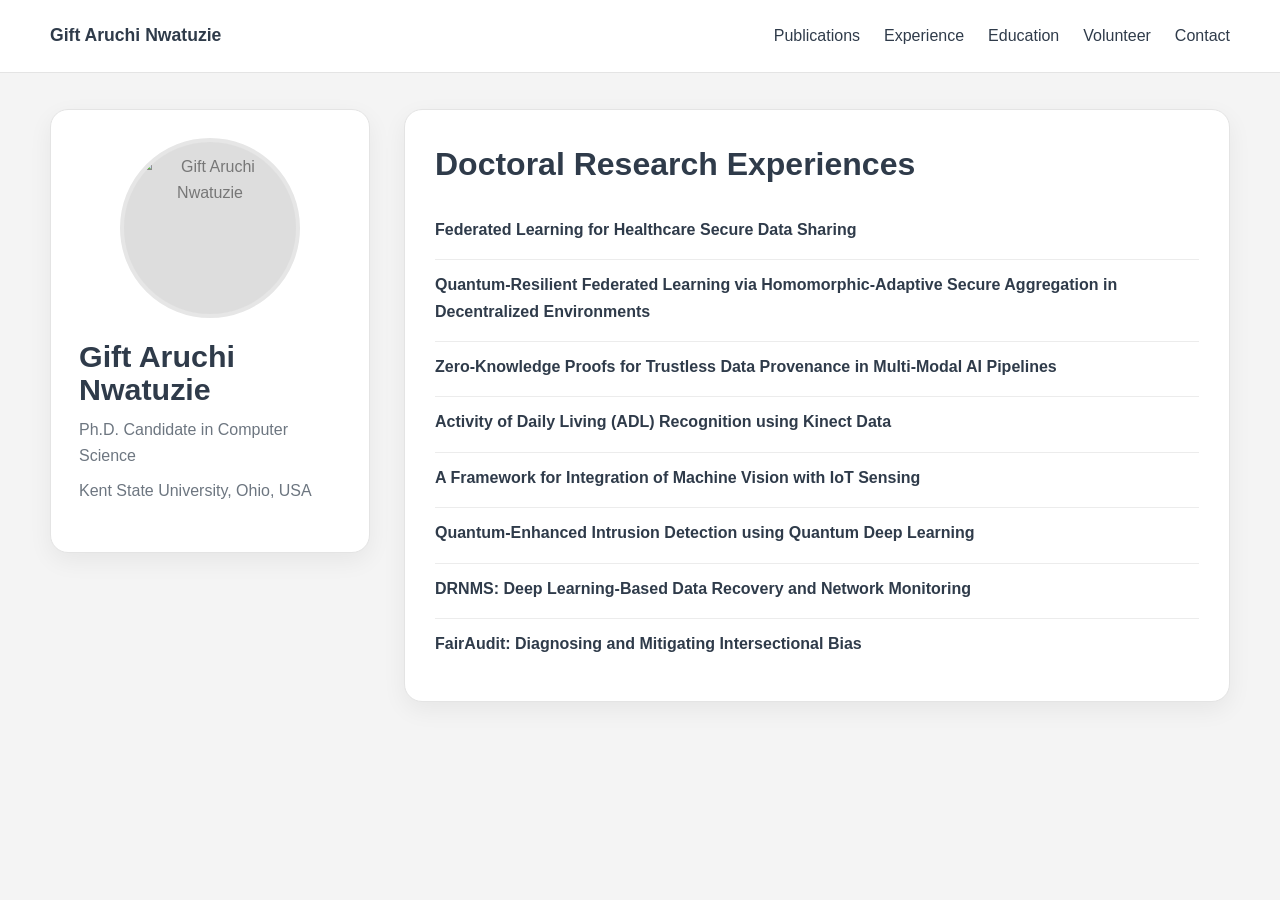
==== doctoral-experience.html @ 45d18c3c "Add doctoral experience HTML page" ====
<!DOCTYPE html>
<html lang="en">
<head>
  <meta charset="UTF-8" />
  <meta name="viewport" content="width=device-width, initial-scale=1.0" />
  <title>Doctoral Research Experiences | Gift Aruchi Nwatuzie</title>
  <link rel="stylesheet" href="styles.css" />
</head>
<body>
  <header class="topbar">
    <div class="container topbar-inner">
      <div class="site-name"><a href="index.html">Gift Aruchi Nwatuzie</a></div>
      <nav class="nav">
        <div class="dropdown">
          <button class="dropbtn">Publications</button>
          <div class="dropdown-content">
            <a href="doctoral-publications.html">Doctoral Research Publications</a>
            <a href="bsc-msc-publications.html">BSc and MSc Publications</a>
          </div>
        </div>
        <div class="dropdown">
          <button class="dropbtn">Experience</button>
          <div class="dropdown-content">
            <a href="doctoral-experience.html">Doctoral Research Experiences</a>
            <a href="teaching-mentoring.html">Teaching and Mentoring Experiences</a>
            <a href="professional-experience.html">Professional Experiences</a>
          </div>
        </div>
        <a href="education.html">Education</a>
        <a href="volunteer.html">Volunteer</a>
        <a href="contact.html">Contact</a>
      </nav>
    </div>
  </header>

  <main class="container layout">
    <aside>
      <div class="profile-card">
        <a href="index.html" class="photo-link"><div class="profile-photo"><img src="gift-photo.jpg" alt="Gift Aruchi Nwatuzie" /></div></a>
        <h1 class="profile-name">Gift Aruchi Nwatuzie</h1>
        <div class="profile-role">Ph.D. Candidate in Computer Science</div>
        <div class="profile-school">Kent State University, Ohio, USA</div>
      </div>
    </aside>

    <section class="content">
      <div class="section">
        <h1>Doctoral Research Experiences</h1>

        <div class="entry"><strong>Federated Learning for Healthcare Secure Data Sharing</strong></div>
        <div class="entry"><strong>Quantum-Resilient Federated Learning via Homomorphic-Adaptive Secure Aggregation in Decentralized Environments</strong></div>
        <div class="entry"><strong>Zero-Knowledge Proofs for Trustless Data Provenance in Multi-Modal AI Pipelines</strong></div>
        <div class="entry"><strong>Activity of Daily Living (ADL) Recognition using Kinect Data</strong></div>
        <div class="entry"><strong>A Framework for Integration of Machine Vision with IoT Sensing</strong></div>
        <div class="entry"><strong>Quantum-Enhanced Intrusion Detection using Quantum Deep Learning</strong></div>
        <div class="entry"><strong>DRNMS: Deep Learning-Based Data Recovery and Network Monitoring</strong></div>
        <div class="entry"><strong>FairAudit: Diagnosing and Mitigating Intersectional Bias</strong></div>
      </div>
    </section>
  </main>
</body>
</html>
---- styles.css ----
:root{
  --bg:#f4f4f4;
  --card:#ffffff;
  --text:#444;
  --heading:#2f3b4a;
  --muted:#6d7680;
  --accent:#1f7a9a;
  --line:#e4e4e4;
  --shadow:0 8px 24px rgba(0,0,0,.06);
  --radius:18px;
  --max-width:1180px;
}

*{box-sizing:border-box}
html{scroll-behavior:smooth}
body{
  margin:0;
  font-family:Arial, Helvetica, sans-serif;
  background:var(--bg);
  color:var(--text);
  line-height:1.65;
}

a{
  color:var(--accent);
  text-decoration:none;
}

a:hover{
  text-decoration:underline;
}

.container{
  width:min(var(--max-width), calc(100% - 32px));
  margin:0 auto;
}

.topbar{
  background:#fff;
  border-bottom:1px solid var(--line);
  position:sticky;
  top:0;
  z-index:1000;
}

.topbar-inner{
  min-height:72px;
  display:flex;
  align-items:center;
  justify-content:space-between;
  gap:20px;
  flex-wrap:wrap;
}

.site-name{
  font-size:1.1rem;
  font-weight:700;
  color:var(--heading);
  padding:18px 0;
}

.site-name a{
  color:var(--heading);
  text-decoration:none;
}

.site-name a:hover{
  color:var(--accent);
}

.nav{
  display:flex;
  gap:24px;
  flex-wrap:wrap;
  align-items:center;
}

.nav a,
.dropbtn{
  color:var(--heading);
  font-weight:500;
  font-size:1rem;
  background:none;
  border:none;
  cursor:pointer;
  font-family:inherit;
  padding:0;
}

.nav a:hover,
.dropbtn:hover{
  color:var(--accent);
  text-decoration:none;
}

.dropdown{
  position:relative;
  display:inline-block;
}

.dropdown-content{
  display:none;
  position:absolute;
  top:100%;
  left:0;
  min-width:280px;
  background:#fff;
  border:1px solid var(--line);
  border-radius:12px;
  box-shadow:var(--shadow);
  overflow:hidden;
  z-index:2000;
}

.dropdown-content a{
  display:block;
  padding:12px 16px;
  color:var(--text);
  font-size:.97rem;
  border-bottom:1px solid #efefef;
}

.dropdown-content a:last-child{
  border-bottom:none;
}

.dropdown-content a:hover{
  background:#f8f8f8;
  color:var(--accent);
  text-decoration:none;
}

.dropdown:hover .dropdown-content{
  display:block;
}

.layout{
  display:grid;
  grid-template-columns:320px 1fr;
  gap:34px;
  padding:36px 0 50px;
  align-items:start;
}

.profile-card{
  background:var(--card);
  border:1px solid var(--line);
  border-radius:var(--radius);
  box-shadow:var(--shadow);
  padding:28px;
  position:sticky;
  top:94px;
}

.photo-link{
  display:block;
  width:180px;
  margin:0 auto 22px;
  border-radius:50%;
  text-decoration:none;
}

.photo-link:hover{
  text-decoration:none;
  opacity:.95;
}

.profile-photo{
  width:180px;
  height:180px;
  border-radius:50%;
  overflow:hidden;
  border:4px solid #e6e6e6;
  background:#ddd;
  display:flex;
  align-items:center;
  justify-content:center;
  color:#777;
  text-align:center;
  padding:12px;
  transition:transform .2s ease, box-shadow .2s ease;
}

.photo-link:hover .profile-photo{
  transform:scale(1.02);
  box-shadow:0 8px 20px rgba(0,0,0,.10);
}

.profile-photo img{
  width:100%;
  height:100%;
  object-fit:cover;
}

.profile-name{
  margin:0 0 10px;
  font-size:1.9rem;
  line-height:1.1;
  color:var(--heading);
}

.profile-role{
  color:var(--muted);
  margin-bottom:8px;
  font-size:1rem;
}

.profile-school{
  color:var(--muted);
  margin-bottom:20px;
  font-size:1rem;
}

.sidebar-links{
  display:grid;
  gap:12px;
  margin-top:18px;
}

.sidebar-link{
  display:flex;
  align-items:center;
  gap:10px;
  color:var(--text);
  font-size:1rem;
}

.cv-box{
  margin-top:24px;
  padding:16px;
  border:1px solid var(--line);
  border-radius:14px;
  background:#fafafa;
}

.cv-box p{
  margin:0 0 12px;
  color:var(--muted);
  font-size:.97rem;
}

.cv-button{
  display:inline-block;
  padding:12px 18px;
  border-radius:999px;
  background:var(--accent);
  color:#fff;
  font-weight:700;
}

.cv-button:hover{
  text-decoration:none;
  opacity:.92;
}

.content{
  display:grid;
  gap:24px;
}

.section{
  background:var(--card);
  border:1px solid var(--line);
  border-radius:var(--radius);
  box-shadow:var(--shadow);
  padding:28px 30px;
}

.section h1,
.section h2{
  margin:0 0 14px;
  font-size:2rem;
  color:var(--heading);
}

.section p{
  margin:0 0 14px;
  font-size:1.05rem;
}

.section ul{
  margin:0;
  padding-left:24px;
}

.section li{
  margin:10px 0;
  font-size:1.02rem;
}

.entry{
  padding:12px 0;
  border-bottom:1px solid #ececec;
}

.entry:last-child{
  border-bottom:none;
}

.entry strong{
  display:block;
  margin-bottom:4px;
  color:var(--heading);
}

.muted{
  color:var(--muted);
}

.contact-grid{
  display:grid;
  grid-template-columns:1fr 1fr;
  gap:16px;
}

.mini-box{
  border:1px solid var(--line);
  border-radius:14px;
  padding:16px;
  background:#fafafa;
}

.mini-box strong{
  display:block;
  margin-bottom:8px;
  color:var(--heading);
}

@media (max-width:980px){
  .layout{
    grid-template-columns:1fr;
  }

  .profile-card{
    position:static;
  }
}

@media (max-width:700px){
  .section{
    padding:22px;
  }

  .profile-name{
    font-size:1.6rem;
  }

  .contact-grid{
    grid-template-columns:1fr;
  }

  .nav{
    gap:16px;
  }

  .dropdown-content{
    min-width:220px;
  }
}
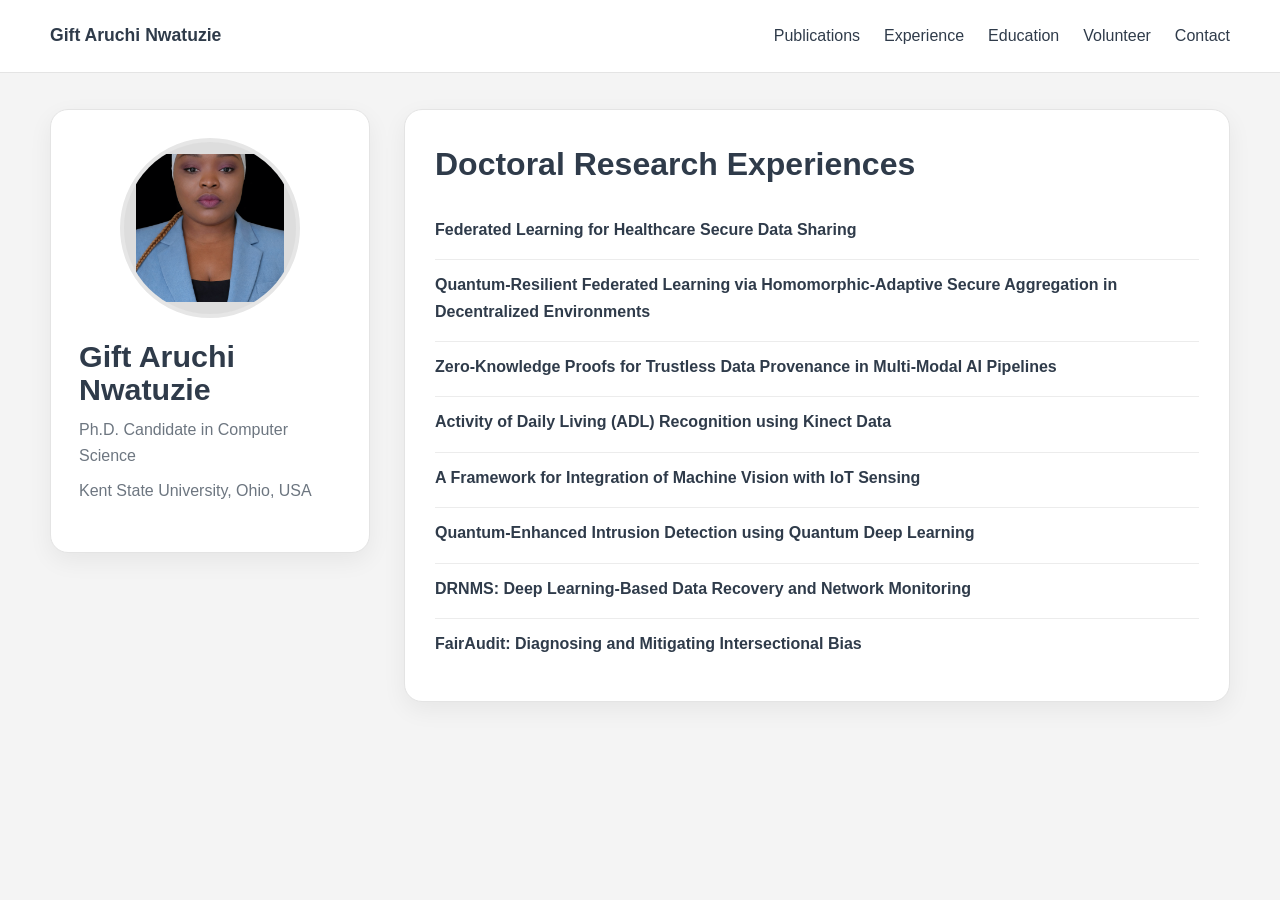
==== commit b02402dd: "Update profile photo filename from jpg to png" ====
--- a/doctoral-experience.html
+++ b/doctoral-experience.html
@@ -36,7 +36,7 @@
   <main class="container layout">
     <aside>
       <div class="profile-card">
-        <a href="index.html" class="photo-link"><div class="profile-photo"><img src="gift-photo.jpg" alt="Gift Aruchi Nwatuzie" /></div></a>
+        <a href="index.html" class="photo-link"><div class="profile-photo"><img src="gift-photo.png" alt="Gift Aruchi Nwatuzie" /></div></a>
         <h1 class="profile-name">Gift Aruchi Nwatuzie</h1>
         <div class="profile-role">Ph.D. Candidate in Computer Science</div>
         <div class="profile-school">Kent State University, Ohio, USA</div>
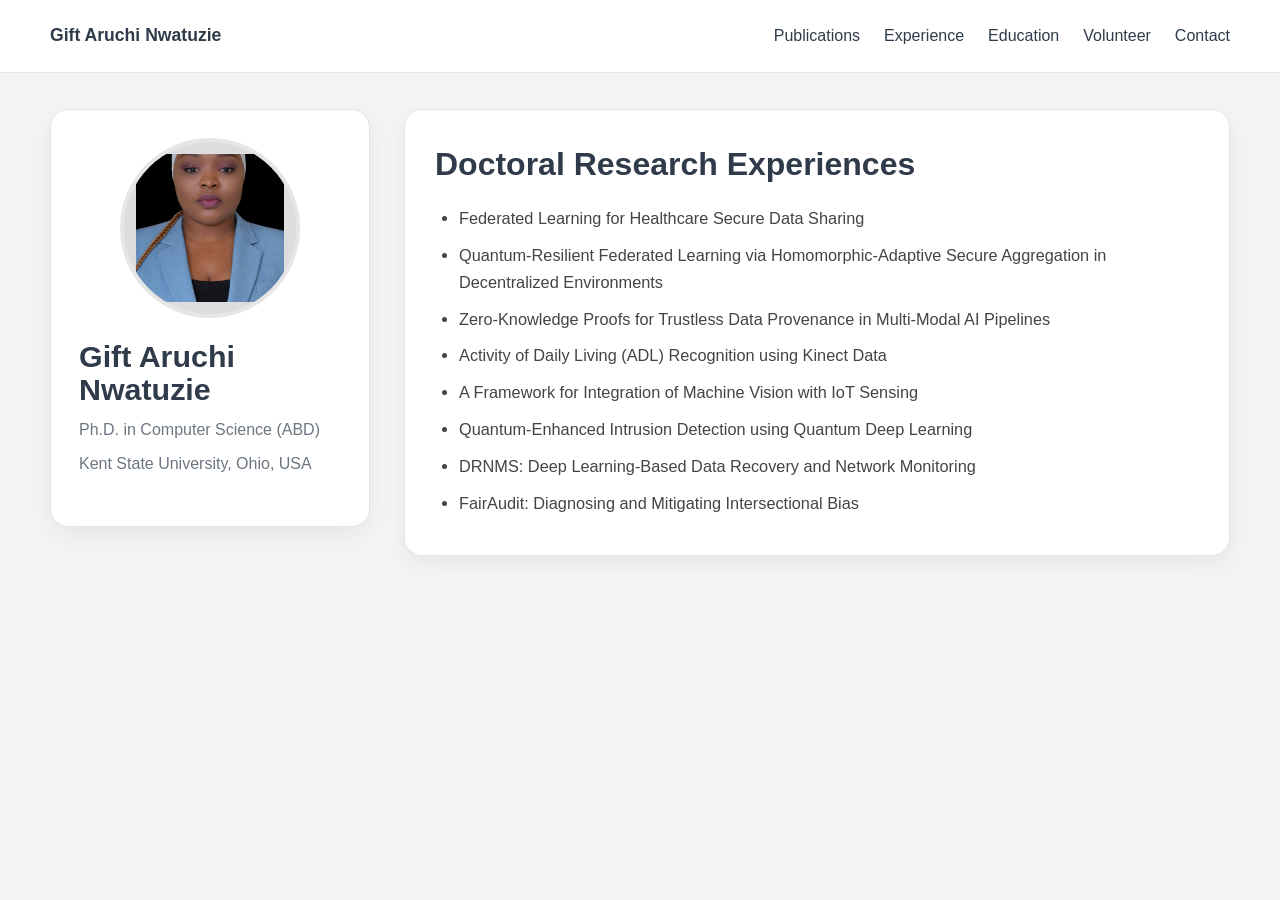
==== commit 5e6b0bb7: "Change research entries from divs to a list format" ====
--- a/doctoral-experience.html
+++ b/doctoral-experience.html
@@ -38,7 +38,7 @@
       <div class="profile-card">
         <a href="index.html" class="photo-link"><div class="profile-photo"><img src="gift-photo.png" alt="Gift Aruchi Nwatuzie" /></div></a>
         <h1 class="profile-name">Gift Aruchi Nwatuzie</h1>
-        <div class="profile-role">Ph.D. Candidate in Computer Science</div>
+        <div class="profile-role">Ph.D. in Computer Science (ABD)</div>
         <div class="profile-school">Kent State University, Ohio, USA</div>
       </div>
     </aside>
@@ -47,15 +47,16 @@
       <div class="section">
         <h1>Doctoral Research Experiences</h1>
 
-        <div class="entry"><strong>Federated Learning for Healthcare Secure Data Sharing</strong></div>
-        <div class="entry"><strong>Quantum-Resilient Federated Learning via Homomorphic-Adaptive Secure Aggregation in Decentralized Environments</strong></div>
-        <div class="entry"><strong>Zero-Knowledge Proofs for Trustless Data Provenance in Multi-Modal AI Pipelines</strong></div>
-        <div class="entry"><strong>Activity of Daily Living (ADL) Recognition using Kinect Data</strong></div>
-        <div class="entry"><strong>A Framework for Integration of Machine Vision with IoT Sensing</strong></div>
-        <div class="entry"><strong>Quantum-Enhanced Intrusion Detection using Quantum Deep Learning</strong></div>
-        <div class="entry"><strong>DRNMS: Deep Learning-Based Data Recovery and Network Monitoring</strong></div>
-        <div class="entry"><strong>FairAudit: Diagnosing and Mitigating Intersectional Bias</strong></div>
-      </div>
+       <ul class="diamond-list">
+<li>Federated Learning for Healthcare Secure Data Sharing</li>
+<li>Quantum-Resilient Federated Learning via Homomorphic-Adaptive Secure Aggregation in Decentralized Environments</li>
+<li>Zero-Knowledge Proofs for Trustless Data Provenance in Multi-Modal AI Pipelines</li>
+<li>Activity of Daily Living (ADL) Recognition using Kinect Data</li>
+<li>A Framework for Integration of Machine Vision with IoT Sensing</li>
+<li>Quantum-Enhanced Intrusion Detection using Quantum Deep Learning</li>
+<li>DRNMS: Deep Learning-Based Data Recovery and Network Monitoring</li>
+<li>FairAudit: Diagnosing and Mitigating Intersectional Bias</li>
+</ul>
     </section>
   </main>
 </body>
